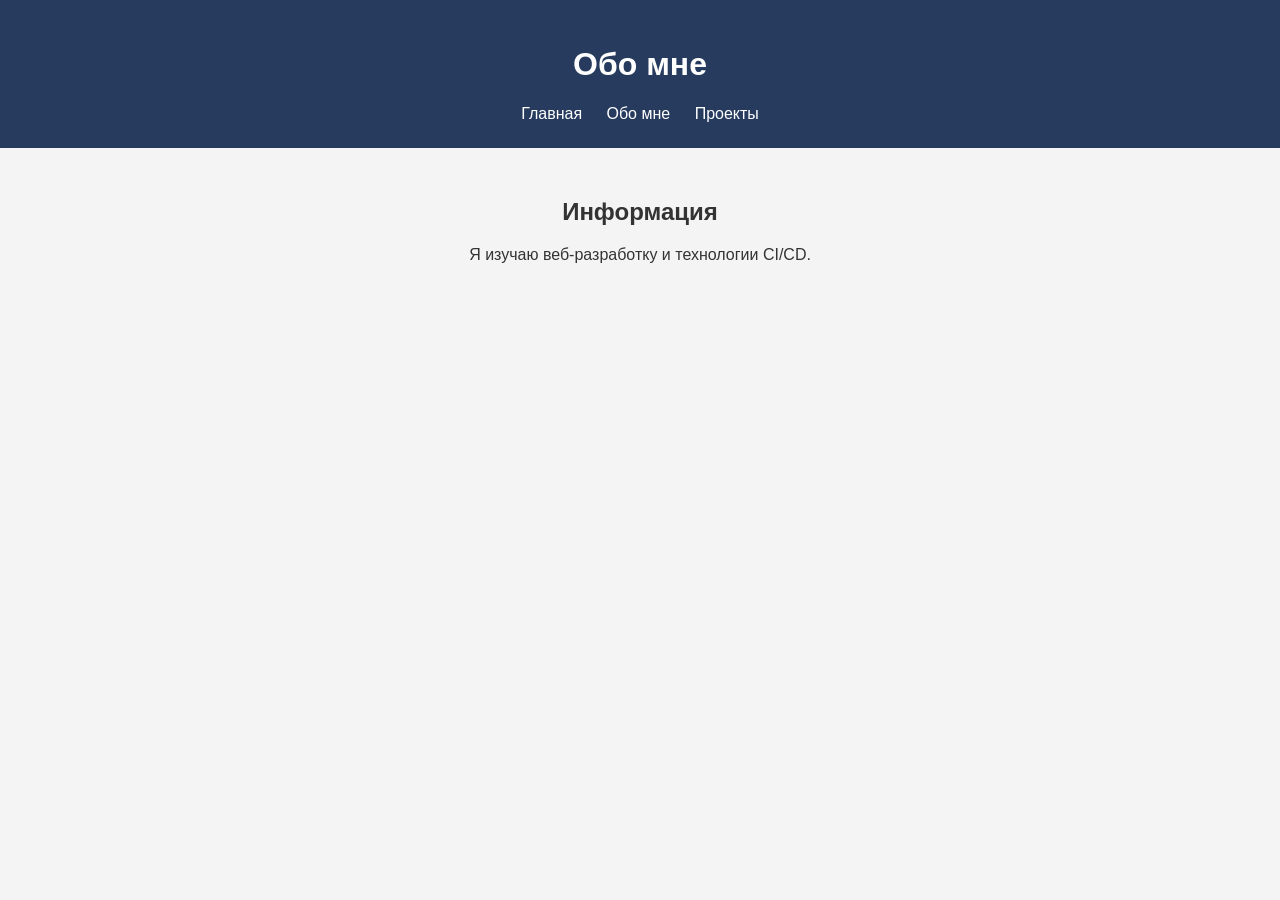
==== about.html @ df6cc77c "Add files via upload" ====
<!DOCTYPE html>
<html lang="ru">
<head>
    <meta charset="UTF-8">
    <title>Обо мне</title>
    <link rel="stylesheet" href="style.css">
</head>
<body>
    <header>
        <h1>Обо мне</h1>
        <nav>
            <a href="index.html">Главная</a>
            <a href="about.html">Обо мне</a>
            <a href="projects.html">Проекты</a>
        </nav>
    </header>

    <main>
        <h2>Информация</h2>
        <p>Я изучаю веб-разработку и технологии CI/CD.</p>
    </main>
</body>
</html>
---- style.css ----
body {
    font-family: Arial, sans-serif;
    margin: 0;
    background: #f4f4f4;
    color: #333;
}

header {
    background: #263b5e;
    color: white;
    padding: 25px;
    text-align: center;
}

nav a {
    color: white;
    margin: 10px;
    text-decoration: none;
}

main {
    padding: 30px;
    text-align: center;
    min-height: 300px;
}

footer {
    background: #263b5e;
    color: white;
    text-align: center;
    padding: 15px;
}
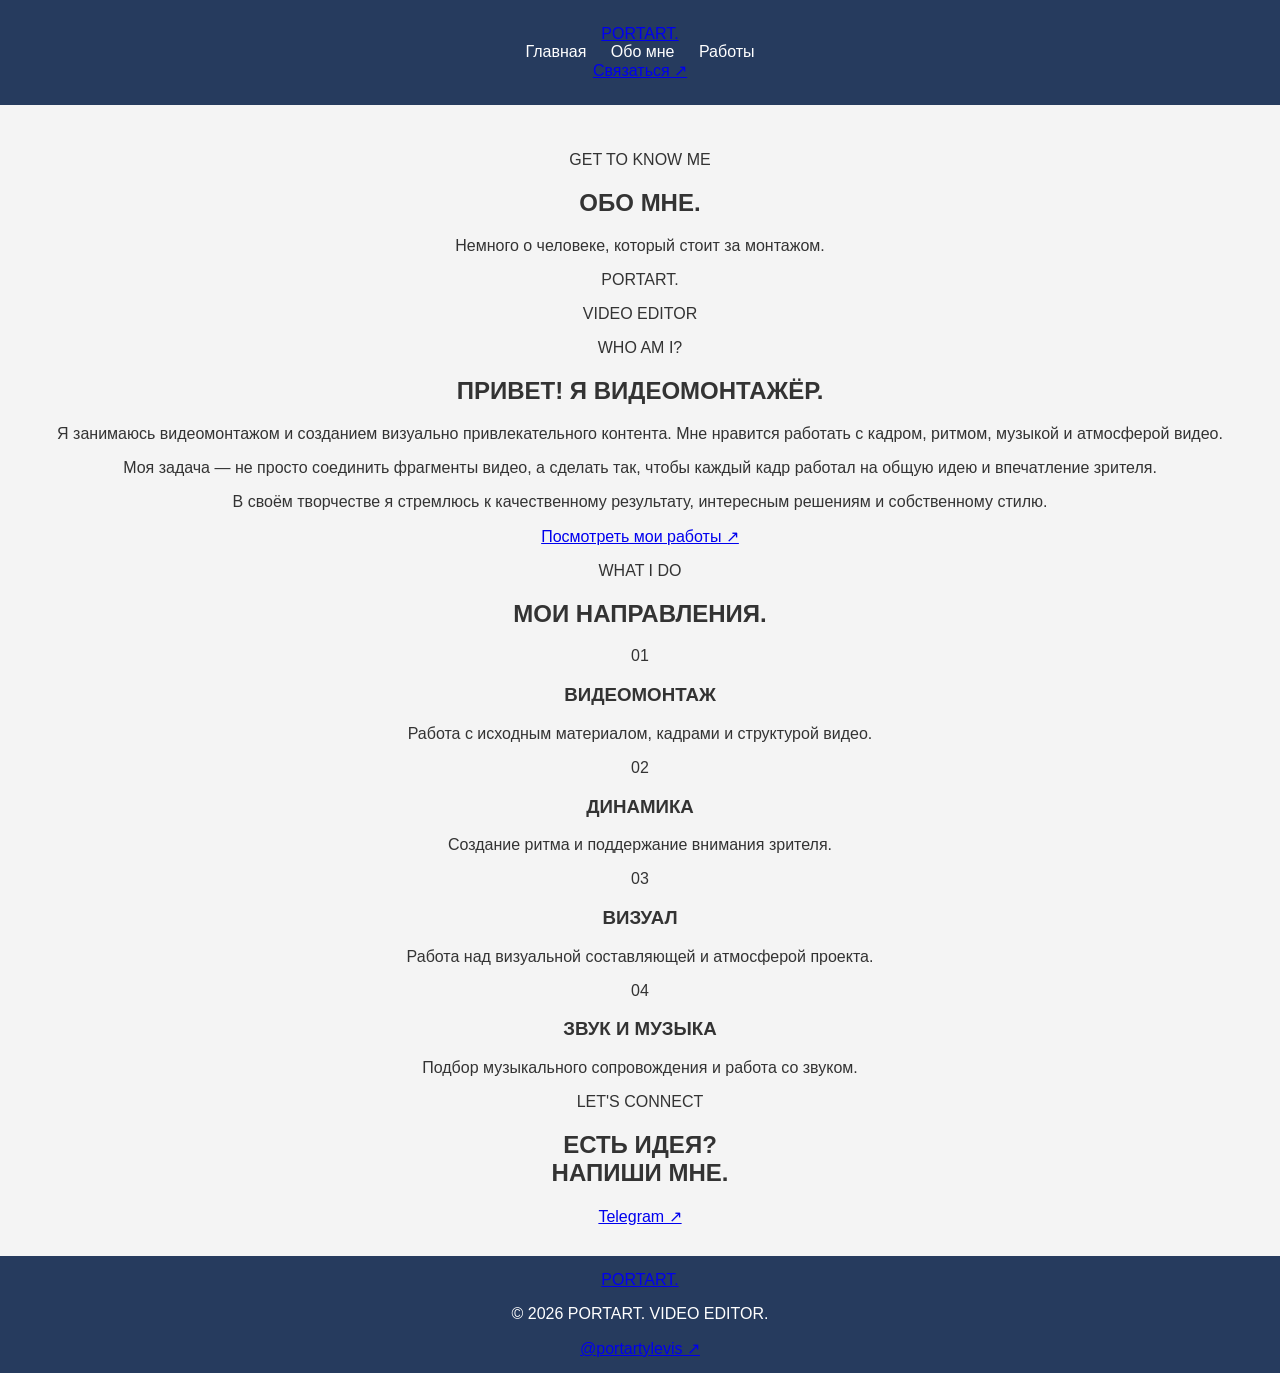
==== commit 332e9ea2: "Update about.html" ====
--- a/about.html
+++ b/about.html
@@ -1,23 +1,121 @@
+
 <!DOCTYPE html>
 <html lang="ru">
 <head>
     <meta charset="UTF-8">
-    <title>Обо мне</title>
+    <meta name="viewport" content="width=device-width, initial-scale=1.0">
+    <title>Обо мне — PORTART</title>
     <link rel="stylesheet" href="style.css">
 </head>
 <body>
-    <header>
-        <h1>Обо мне</h1>
-        <nav>
-            <a href="index.html">Главная</a>
-            <a href="about.html">Обо мне</a>
-            <a href="projects.html">Проекты</a>
-        </nav>
-    </header>
 
-    <main>
-        <h2>Информация</h2>
-        <p>Я изучаю веб-разработку и технологии CI/CD.</p>
-    </main>
+<header class="navbar">
+    <a href="index.html" class="logo">PORT<span>ART.</span></a>
+
+    <nav>
+        <a href="index.html">Главная</a>
+        <a href="about.html" class="active">Обо мне</a>
+        <a href="projects.html">Работы</a>
+    </nav>
+
+    <a href="https://t.me/portartylevis"
+       target="_blank" class="nav-contact">
+        Связаться ↗
+    </a>
+</header>
+
+<main>
+    <section class="page-hero">
+        <p class="eyebrow">GET TO KNOW ME</p>
+        <h1>ОБО <span>МНЕ.</span></h1>
+        <p>Немного о человеке, который стоит за монтажом.</p>
+    </section>
+
+    <section class="about-layout">
+        <div class="about-image">
+            <div class="image-placeholder">
+                <span>PORTART.</span>
+                <p>VIDEO EDITOR</p>
+            </div>
+        </div>
+
+        <div class="about-details">
+            <p class="eyebrow">WHO AM I?</p>
+            <h2>ПРИВЕТ! Я <span>ВИДЕОМОНТАЖЁР.</span></h2>
+
+            <p>
+                Я занимаюсь видеомонтажом и созданием
+                визуально привлекательного контента.
+                Мне нравится работать с кадром,
+                ритмом, музыкой и атмосферой видео.
+            </p>
+
+            <p>
+                Моя задача — не просто соединить
+                фрагменты видео, а сделать так,
+                чтобы каждый кадр работал на общую
+                идею и впечатление зрителя.
+            </p>
+
+            <p>
+                В своём творчестве я стремлюсь
+                к качественному результату,
+                интересным решениям и собственному стилю.
+            </p>
+
+            <a href="projects.html" class="button-primary">
+                Посмотреть мои работы ↗
+            </a>
+        </div>
+    </section>
+
+    <section class="section skills-section">
+        <p class="eyebrow">WHAT I DO</p>
+        <h2>МОИ <span>НАПРАВЛЕНИЯ.</span></h2>
+
+        <div class="skills-grid">
+            <div class="skill-card">
+                <span>01</span>
+                <h3>ВИДЕОМОНТАЖ</h3>
+                <p>Работа с исходным материалом, кадрами и структурой видео.</p>
+            </div>
+
+            <div class="skill-card">
+                <span>02</span>
+                <h3>ДИНАМИКА</h3>
+                <p>Создание ритма и поддержание внимания зрителя.</p>
+            </div>
+
+            <div class="skill-card">
+                <span>03</span>
+                <h3>ВИЗУАЛ</h3>
+                <p>Работа над визуальной составляющей и атмосферой проекта.</p>
+            </div>
+
+            <div class="skill-card">
+                <span>04</span>
+                <h3>ЗВУК И МУЗЫКА</h3>
+                <p>Подбор музыкального сопровождения и работа со звуком.</p>
+            </div>
+        </div>
+    </section>
+
+    <section class="contact-section">
+        <p class="eyebrow">LET'S CONNECT</p>
+        <h2>ЕСТЬ ИДЕЯ?<br><span>НАПИШИ МНЕ.</span></h2>
+        <a href="https://t.me/portartylevis"
+           target="_blank" class="button-primary">
+            Telegram ↗
+        </a>
+    </section>
+</main>
+
+<footer>
+    <a href="index.html" class="logo">PORT<span>ART.</span></a>
+    <p>© 2026 PORTART. VIDEO EDITOR.</p>
+    <a href="https://t.me/portartylevis"
+       target="_blank">@portartylevis ↗</a>
+</footer>
+
 </body>
-</html>+</html>
